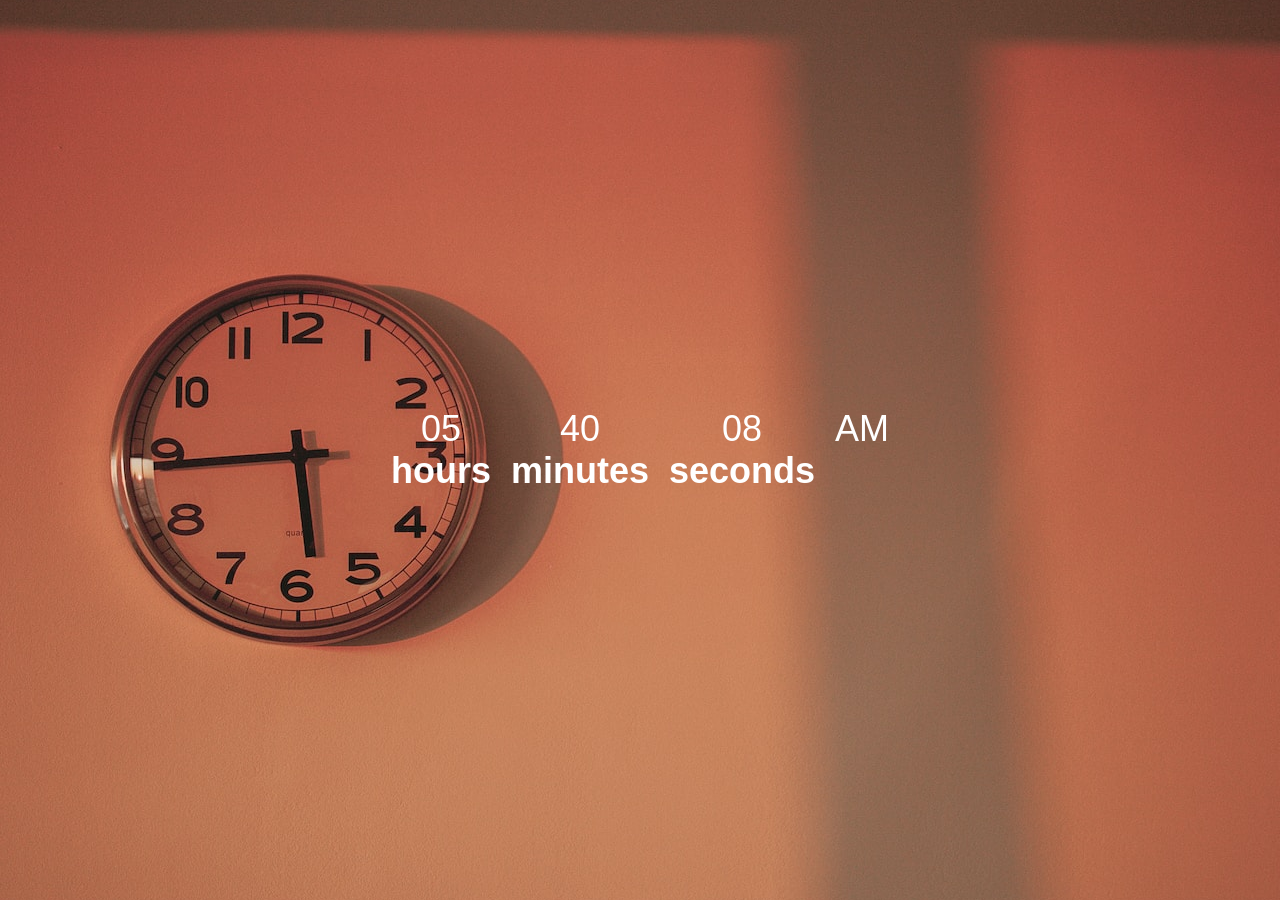
==== index.html @ 81c4964a "changed file names and move img into it's on folder" ====
<!DOCTYPE html>
<html lang="en" dir="ltr">
    <head>
        <meta charset="utf-8">
        <meta name="viewport" content="width=device-width, initial-scale=1">
        <meta name="author" content="Samuel Yazie">
        <meta name="description" content="Samuel Yazie web developer">
        <meta name="keywords" content="web developer, web, developer, 
          front-end, html, css, javascript, react, sqi">
        <title>Digital clock</title>
        <link rel="stylesheet" href="./assets/style/index.css" media="all">
        <script type="module" src="./assets/script/index.js"></script>
    </head>
    <body>
      <div class="clock">
        <div class="time hour">
          <p id="hours"></p>
          <h2>hours</h2>
        </div>
        <div class="time minute">
          <p id="minutes"></p>         
          <h2>minutes</h2>
        </div>
        <div class="time second">
          <p id="seconds"></p>
          <h2>seconds</h2>
        </div>
        <div class="ampm">
          <p id="ampm"></p>
        </div>
      </div>
    </body>
</html>
---- assets/style/index.css ----
@charset "utf-8";

* {
  margin: 0;
  padding: 0;
  font-family: 'Poppins', sans-serif;
  box-sizing: border-box;
}

body {
  width: 100%;
  height: 100dvh;
  display: grid;
  place-items: center;
  background: url(../img/seyfettin-dincturk-3R_b1uS3MJk-unsplash.jpg) center;
}

.clock {
    display: flex;
}

.time {
    margin-right: 20px;
}

p, h2 {
    color: #fff;
    text-align: center;
    font-size: 36px;
}
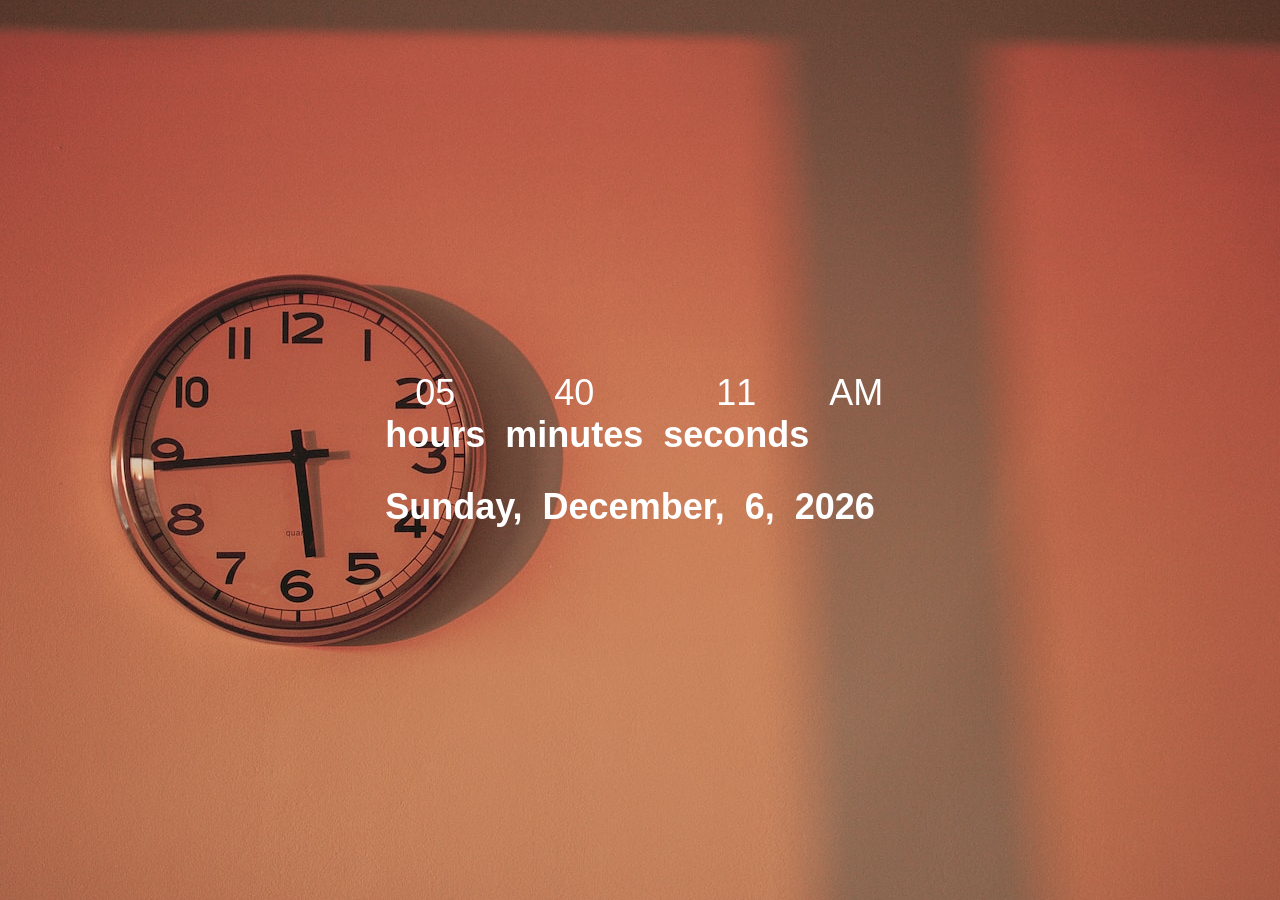
==== commit e9b44841: "adding today's date to the clock app" ====
--- a/index.html
+++ b/index.html
@@ -12,21 +12,38 @@
         <script type="module" src="./assets/script/index.js"></script>
     </head>
     <body>
-      <div class="clock">
-        <div class="time hour">
-          <p id="hours"></p>
-          <h2>hours</h2>
+      <div class="container">
+        <div class="clock">
+          <div class="time hour">
+            <p id="hours"></p>
+            <h2>hours</h2>
+          </div>
+          <div class="time minute">
+            <p id="minutes"></p>         
+            <h2>minutes</h2>
+          </div>
+          <div class="time second">
+            <p id="seconds"></p>
+            <h2>seconds</h2>
+          </div>
+          <div class="ampm">
+            <p id="ampm"></p>
+          </div>
         </div>
-        <div class="time minute">
-          <p id="minutes"></p>         
-          <h2>minutes</h2>
-        </div>
-        <div class="time second">
-          <p id="seconds"></p>
-          <h2>seconds</h2>
-        </div>
-        <div class="ampm">
-          <p id="ampm"></p>
+        <div class="date">
+          <div class="day-week">
+            <p id="weekDay"></p>
+          </div>
+          <div class="current-month">
+            <p id="month"></p>
+          </div>
+            <div class="date-of-month">
+            <p id="month-date"></p>
+          </div>
+          <div class="the-year">
+            <p id="full-year"></p>
+          </div>
+          </div>
         </div>
       </div>
     </body>
--- a/assets/style/index.css
+++ b/assets/style/index.css
@@ -15,16 +15,24 @@
   background: url(../img/seyfettin-dincturk-3R_b1uS3MJk-unsplash.jpg) center;
 }
 
-.clock {
-    display: flex;
+.clock, .date {
+  display: flex;
 }
 
-.time {
+.clock {
+  margin-bottom: 30px;
+}
+
+.time, .date div {
     margin-right: 20px;
 }
 
 p, h2 {
-    color: #fff;
-    text-align: center;
-    font-size: 36px;
+  color: #fff;
+  text-align: center;
+  font-size: 36px;
+}
+  
+  .date p {
+  font-weight: bold;
 }
